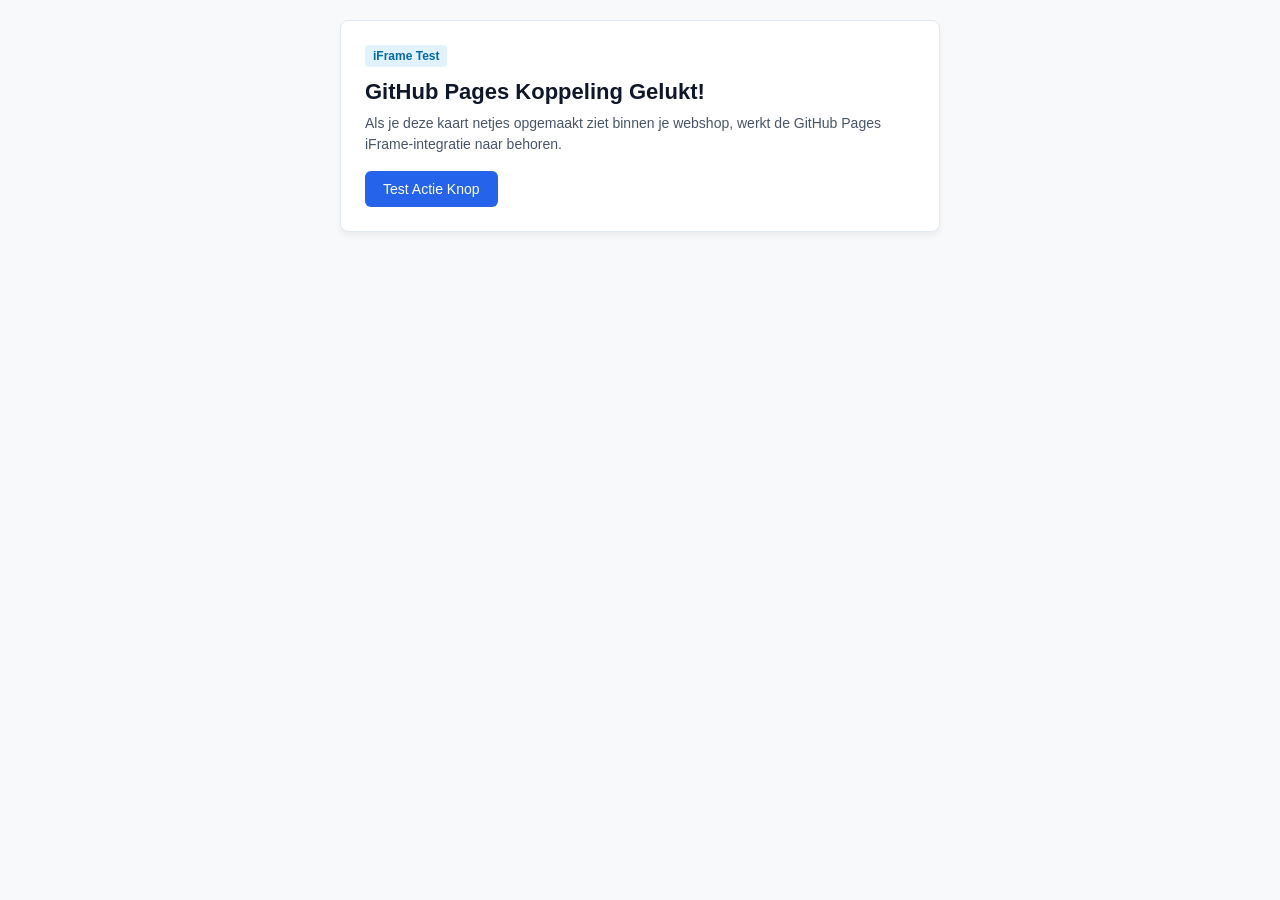
==== index.html @ 0c3eb39b "Create index.html" ====
<!DOCTYPE html>
<html lang="nl">
<head>
  <meta charset="UTF-8">
  <meta name="viewport" content="width=device-width, initial-scale=1.0">
  <title>iFrame Test Page</title>
  <style>
    * {
      box-sizing: border-box;
      margin: 0;
      padding: 0;
    }
    body {
      font-family: -apple-system, BlinkMacSystemFont, "Segoe UI", Roboto, sans-serif;
      background-color: #f8f9fa;
      color: #333333;
      padding: 20px;
    }
    .card {
      background: #ffffff;
      border: 1px solid #e2e8f0;
      border-radius: 8px;
      padding: 24px;
      max-width: 600px;
      margin: 0 auto;
      box-shadow: 0 4px 6px rgba(0, 0, 0, 0.05);
    }
    .badge {
      display: inline-block;
      background-color: #e0f2fe;
      color: #0369a1;
      font-size: 12px;
      font-weight: 600;
      padding: 4px 8px;
      border-radius: 4px;
      margin-bottom: 12px;
    }
    h1 {
      font-size: 22px;
      margin-bottom: 8px;
      color: #0f172a;
    }
    p {
      font-size: 14px;
      line-height: 1.5;
      color: #475569;
      margin-bottom: 16px;
    }
    .btn {
      display: inline-block;
      background-color: #2563eb;
      color: #ffffff;
      text-decoration: none;
      padding: 10px 18px;
      border-radius: 6px;
      font-size: 14px;
      font-weight: 500;
      transition: background-color 0.2s ease;
    }
    .btn:hover {
      background-color: #1d4ed8;
    }
  </style>
</head>
<body>

  <div class="card">
    <span class="badge">iFrame Test</span>
    <h1>GitHub Pages Koppeling Gelukt!</h1>
    <p>Als je deze kaart netjes opgemaakt ziet binnen je webshop, werkt de GitHub Pages iFrame-integratie naar behoren.</p>
    <a href="#" class="btn" onclick="alert('Knop werkt binnen het iFrame!'); return false;">Test Actie Knop</a>
  </div>

</body>
</html>
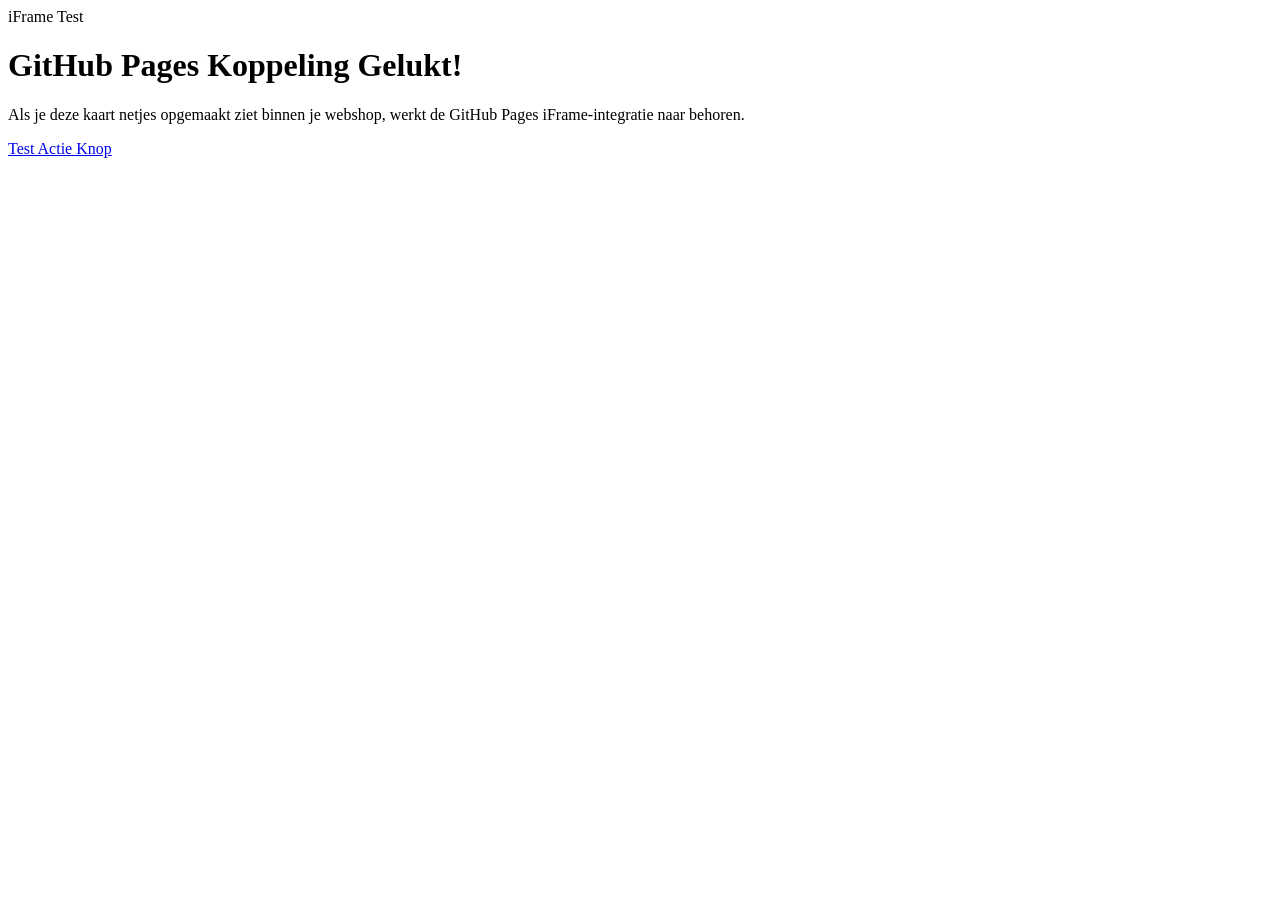
==== commit 7584655c: "Update index.html" ====
--- a/index.html
+++ b/index.html
@@ -5,61 +5,7 @@
   <meta name="viewport" content="width=device-width, initial-scale=1.0">
   <title>iFrame Test Page</title>
   <style>
-    * {
-      box-sizing: border-box;
-      margin: 0;
-      padding: 0;
-    }
-    body {
-      font-family: -apple-system, BlinkMacSystemFont, "Segoe UI", Roboto, sans-serif;
-      background-color: #f8f9fa;
-      color: #333333;
-      padding: 20px;
-    }
-    .card {
-      background: #ffffff;
-      border: 1px solid #e2e8f0;
-      border-radius: 8px;
-      padding: 24px;
-      max-width: 600px;
-      margin: 0 auto;
-      box-shadow: 0 4px 6px rgba(0, 0, 0, 0.05);
-    }
-    .badge {
-      display: inline-block;
-      background-color: #e0f2fe;
-      color: #0369a1;
-      font-size: 12px;
-      font-weight: 600;
-      padding: 4px 8px;
-      border-radius: 4px;
-      margin-bottom: 12px;
-    }
-    h1 {
-      font-size: 22px;
-      margin-bottom: 8px;
-      color: #0f172a;
-    }
-    p {
-      font-size: 14px;
-      line-height: 1.5;
-      color: #475569;
-      margin-bottom: 16px;
-    }
-    .btn {
-      display: inline-block;
-      background-color: #2563eb;
-      color: #ffffff;
-      text-decoration: none;
-      padding: 10px 18px;
-      border-radius: 6px;
-      font-size: 14px;
-      font-weight: 500;
-      transition: background-color 0.2s ease;
-    }
-    .btn:hover {
-      background-color: #1d4ed8;
-    }
+
   </style>
 </head>
 <body>
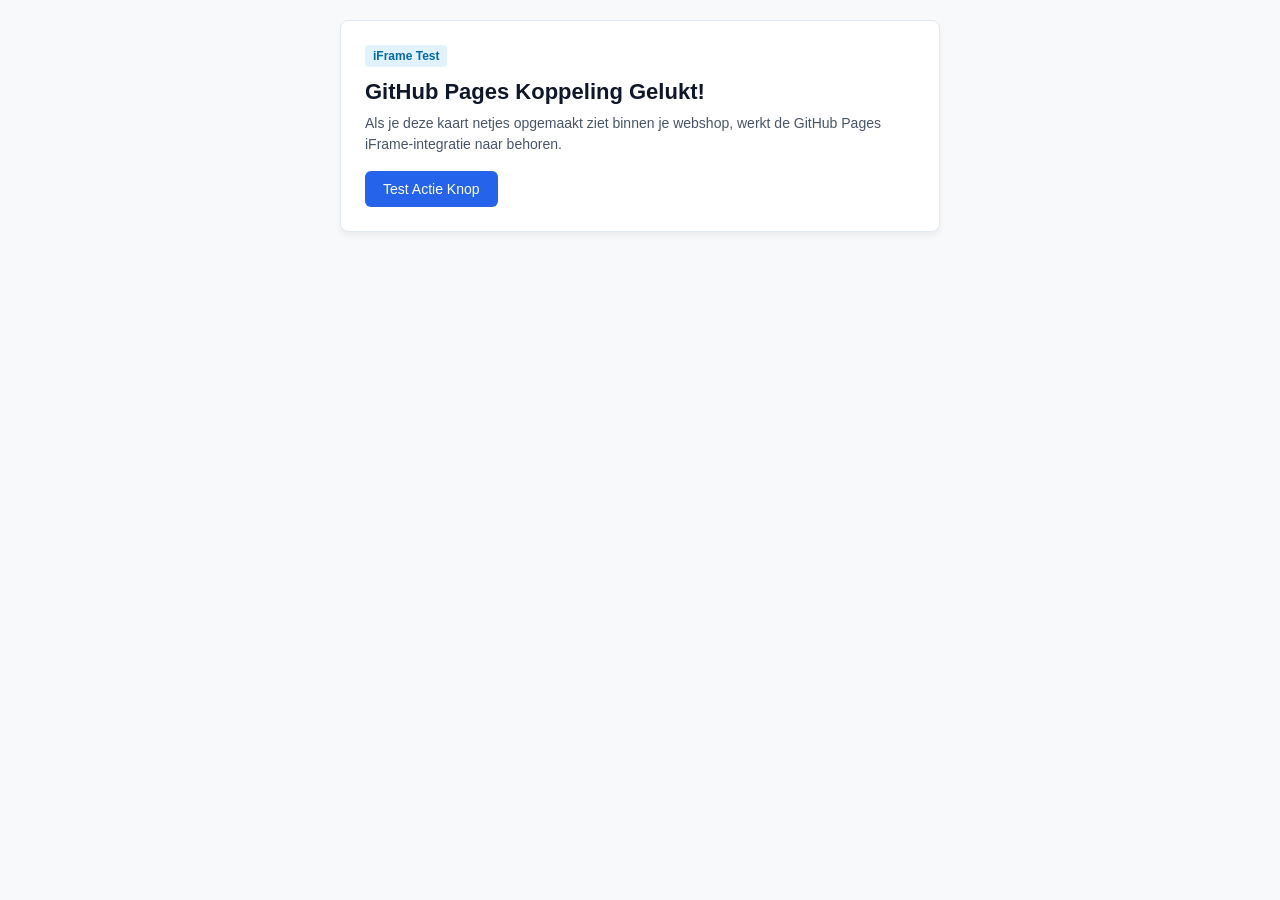
==== commit ea1ff6c9: "Include Stylesheet in HTML Header" ====
--- a/index.html
+++ b/index.html
@@ -4,9 +4,7 @@
   <meta charset="UTF-8">
   <meta name="viewport" content="width=device-width, initial-scale=1.0">
   <title>iFrame Test Page</title>
-  <style>
-
-  </style>
+  <link rel="stylesheet" type="text/css" href="stylesheet.css">
 </head>
 <body>
 
--- a/stylesheet.css
+++ b/stylesheet.css
@@ -0,0 +1,55 @@
+* {
+      box-sizing: border-box;
+      margin: 0;
+      padding: 0;
+    }
+    body {
+      font-family: -apple-system, BlinkMacSystemFont, "Segoe UI", Roboto, sans-serif;
+      background-color: #f8f9fa;
+      color: #333333;
+      padding: 20px;
+    }
+    .card {
+      background: #ffffff;
+      border: 1px solid #e2e8f0;
+      border-radius: 8px;
+      padding: 24px;
+      max-width: 600px;
+      margin: 0 auto;
+      box-shadow: 0 4px 6px rgba(0, 0, 0, 0.05);
+    }
+    .badge {
+      display: inline-block;
+      background-color: #e0f2fe;
+      color: #0369a1;
+      font-size: 12px;
+      font-weight: 600;
+      padding: 4px 8px;
+      border-radius: 4px;
+      margin-bottom: 12px;
+    }
+    h1 {
+      font-size: 22px;
+      margin-bottom: 8px;
+      color: #0f172a;
+    }
+    p {
+      font-size: 14px;
+      line-height: 1.5;
+      color: #475569;
+      margin-bottom: 16px;
+    }
+    .btn {
+      display: inline-block;
+      background-color: #2563eb;
+      color: #ffffff;
+      text-decoration: none;
+      padding: 10px 18px;
+      border-radius: 6px;
+      font-size: 14px;
+      font-weight: 500;
+      transition: background-color 0.2s ease;
+    }
+    .btn:hover {
+      background-color: #1d4ed8;
+    }
